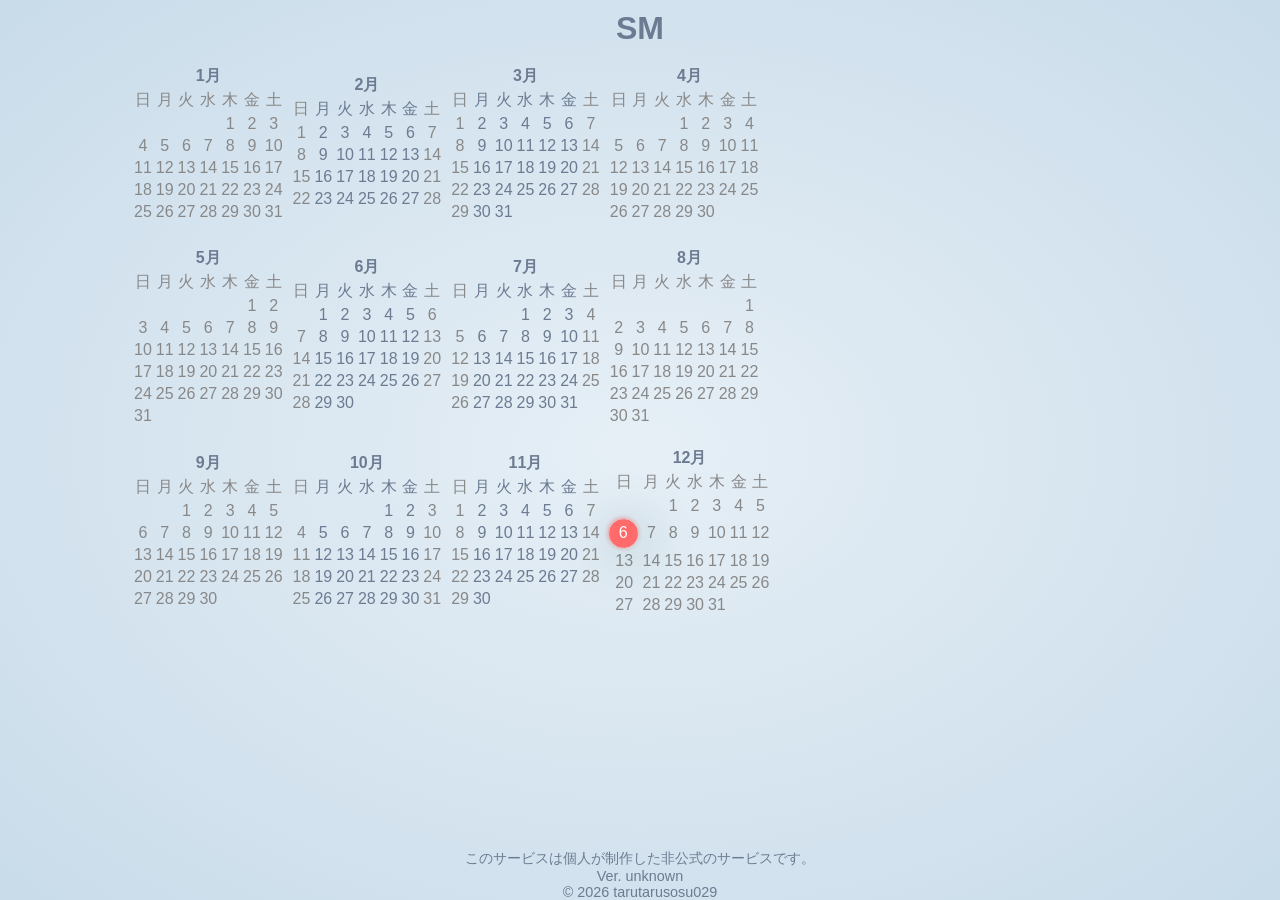
==== selechMonth.html @ dda41298 "wip: added file" ====
<!DOCTYPE html>
<html lang="ja">

<head>
    <meta charset="UTF-8">
    <meta name="viewport" content="width=device-width, initial-scale=1.0">
    <link rel="stylesheet" href="style.css">
    <link href="https://fonts.googleapis.com/icon?family=Material+Icons" rel="stylesheet" />
    <!-- <link rel="icon" href="img/favicon.ico"> -->
    <meta name="apple-mobile-web-app-title" content="reservation">
    <!-- <link rel="apple-touch-icon" href="img/favicon.ico" sizes="180x180"> -->
    <title>reservation</title>
</head>

<body>
    <h1>SM</h1>
    <main>
        <div class="calendar" id="calendar"></div>
    </main>
    <footer>
        <p>このサービスは個人が制作した非公式のサービスです。</p>
        <p>Ver. <span id="v"></span></p>
        <p>&copy; 2026 tarutarusosu029</p>
    </footer>
</body>
<!--J24T10816 Kamiya-->
<!--©2026 tarutarusosu029-->
</body>
<script src="yearCalendar.js"></script>
<script src="version.js"></script>

</html>
---- style.css ----
* {
    box-sizing: border-box;
}

html,
body {
    height: 100%;
}

body {
    margin: 0;
    font-family: sans-serif;
    text-align: center;
    min-height: 90vh;

    display: flex;
    flex-direction: column;
    align-items: center;

    color: #6C7B91;
    background: radial-gradient(#E6EFF6, #C9DCEA);
}

h1 {
    margin-top: 10px;
    margin-bottom: 0;
}

main {
    flex: 1;
    width: 80%;
    text-align: center;
    overflow-x: auto;
}

/* =========================
   共通
========================= */

.calendar .currentMonth {
    text-align: center;
    font-weight: bold;
    margin-bottom: 0;
    color: #6C7B91;
}

.calendar td {
    text-align: center;
}

.calendar td:first-child {
    color: #888;
}

.calendar td:last-child {
    color: #888;
}

/* today */

.calendar .today {
    width: 1.8em;
    height: 1.8em;

    margin: 0 auto;

    display: flex;
    align-items: center;
    justify-content: center;

    border-radius: 50%;

    color: #fff;

    line-height: 1;
    font-variant-numeric: tabular-nums;

    background: radial-gradient(#ff6565, #ff7070);
    border: 1px solid #ff6565;

    box-shadow:
        -0.5px -0.5px 5px rgba(255, 2, 2, 0.4),
        5px 5px 50px rgba(40, 100, 100, 0.4);

    transform: translateX(-1px);
}

/* =========================
   月表示
========================= */

.calendar.month .currentMonth {
    margin-top: 20px;
}

.calendar.month table {
    border-spacing: 0;
    border-collapse: collapse;

    margin: 0 auto;

    width: 50vw;
    height: 60vw;

    color: #6C7B91;
}

.calendar.month td {
    width: 10px;
    height: 10px;
    padding: 5px;
}

.calendar.month .today {
    font-size: 1rem;
}

/* =========================
   年表示
========================= */

.calendar.year .yearCalendar {
    border-collapse: collapse;
    border-spacing: 0;

    width: 100%;

    margin: 0 auto;
}

.calendar.year .yearCalendar>tbody>tr>td {
    vertical-align: top;
    width: 25%;
    padding: 4px;
}

.calendar.year .currentMonth {
    margin-top: 0;
    font-size: 0.9rem;
}

.calendar.year .monthTable {
    border-spacing: 0;
    border-collapse: collapse;

    width: 100%;

    margin: 0 auto;

    table-layout: fixed;

    color: #6C7B91;
}

.calendar.year .monthTable td {
    padding: 2px;
    font-size: 0.75rem;
}

.calendar.year .today {
    font-size: 0.75rem;
}

/* =========================
   footer
========================= */

a {
    color: #6C7B91;
}

footer {
    font-size: 0.9em;
    margin-bottom: 0;
}

footer p {
    margin: 0;
}

footer a {
    margin: 0 2.5%;
}

/*©2026 tarutarusosu029*/
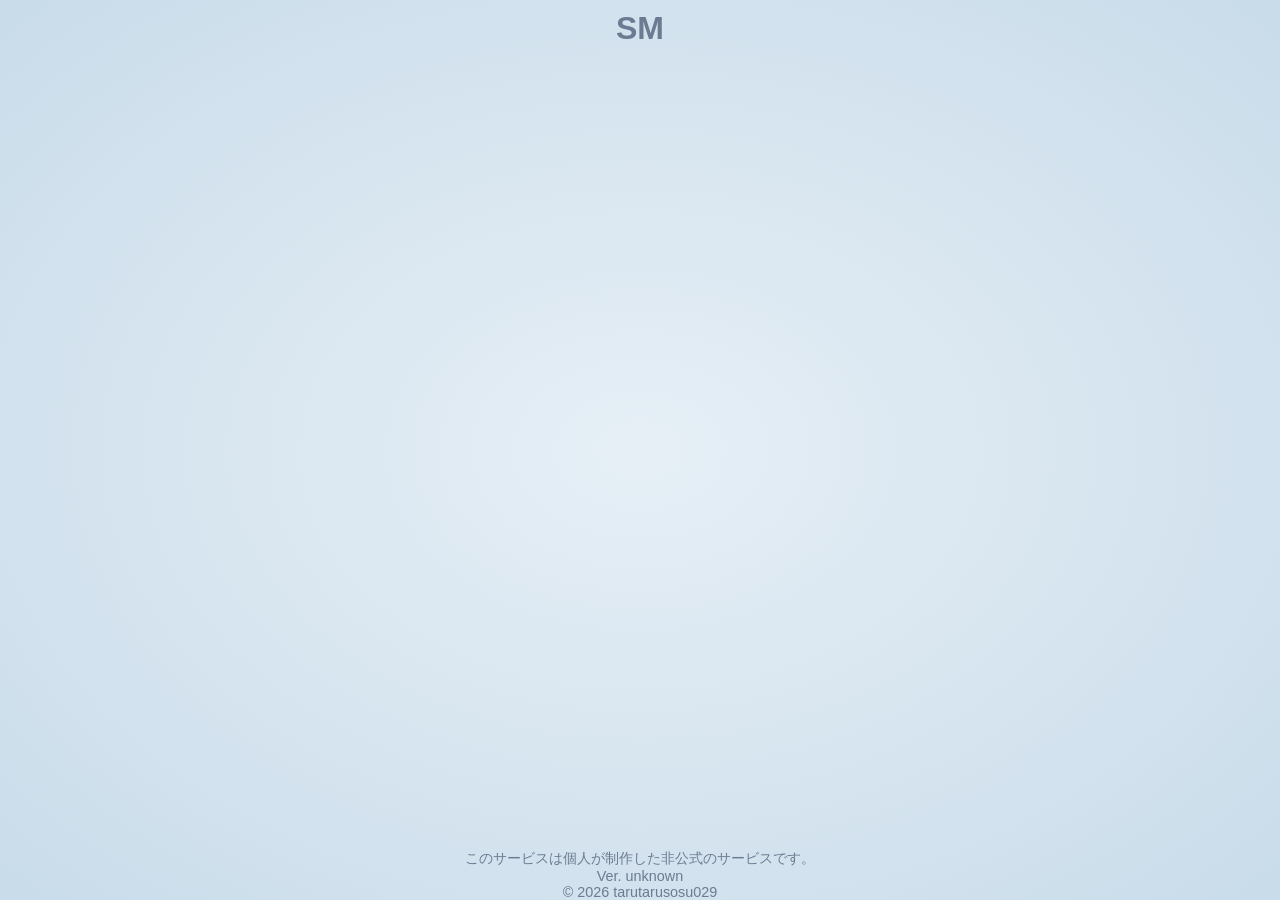
==== commit fce113d7: "fix" ====
--- a/selechMonth.html
+++ b/selechMonth.html
@@ -15,7 +15,7 @@
 <body>
     <h1>SM</h1>
     <main>
-        <div class="calendar" id="calendar"></div>
+        <div class="calendar year" id="calendar"></div>
     </main>
     <footer>
         <p>このサービスは個人が制作した非公式のサービスです。</p>
@@ -26,7 +26,7 @@
 <!--J24T10816 Kamiya-->
 <!--©2026 tarutarusosu029-->
 </body>
-<script src="yearCalendar.js"></script>
+<script src="script.js"></script>
 <script src="version.js"></script>
 
 </html>
--- a/style.css
+++ b/style.css
@@ -180,6 +180,4 @@
 
 footer a {
     margin: 0 2.5%;
-}
-
-/*©2026 tarutarusosu029*/+}
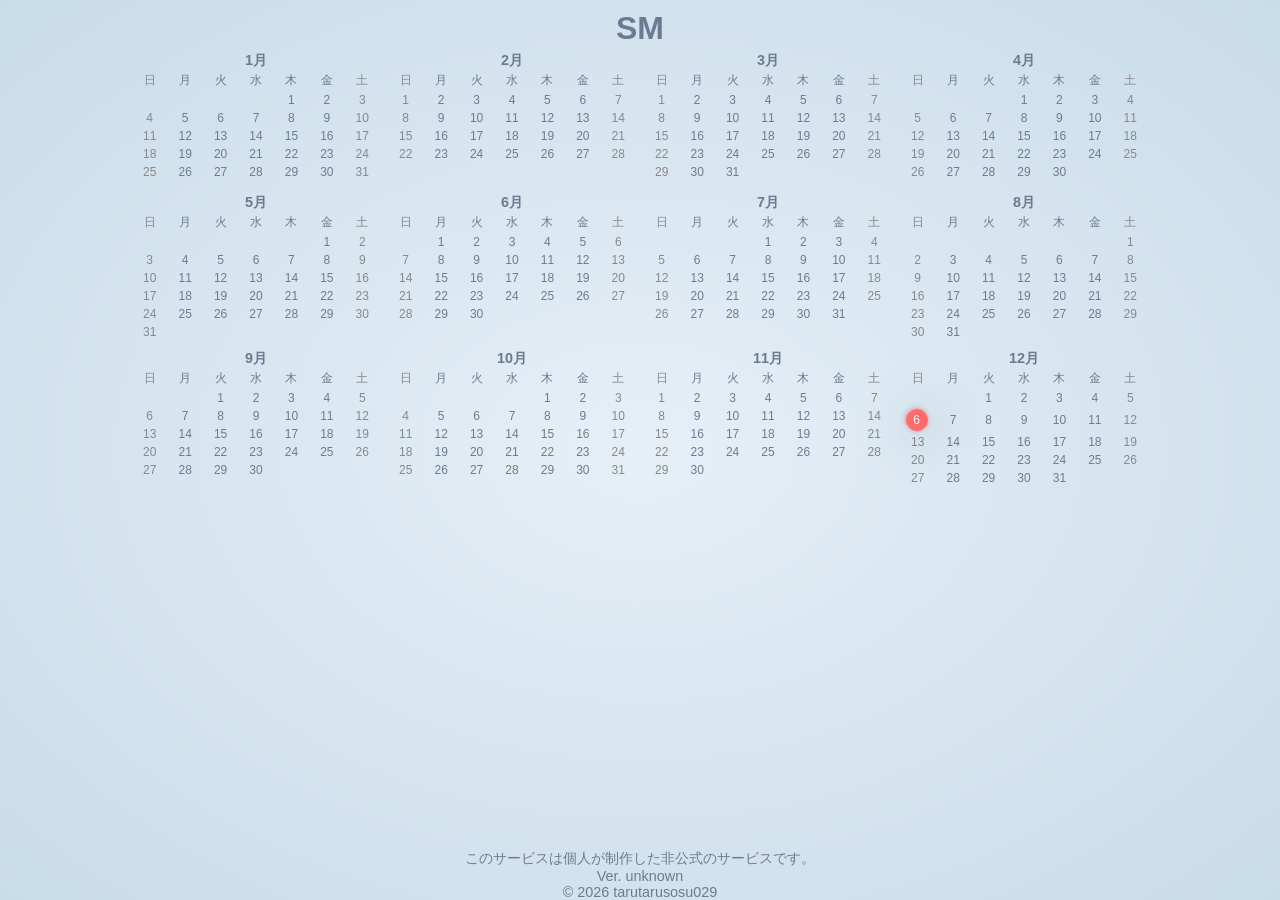
==== commit 3c2d57a2: "fix" ====
--- a/selechMonth.html
+++ b/selechMonth.html
@@ -26,7 +26,7 @@
 <!--J24T10816 Kamiya-->
 <!--©2026 tarutarusosu029-->
 </body>
-<script src="script.js"></script>
+<script src="yearCalendar.js"></script>
 <script src="version.js"></script>
 
 </html>
